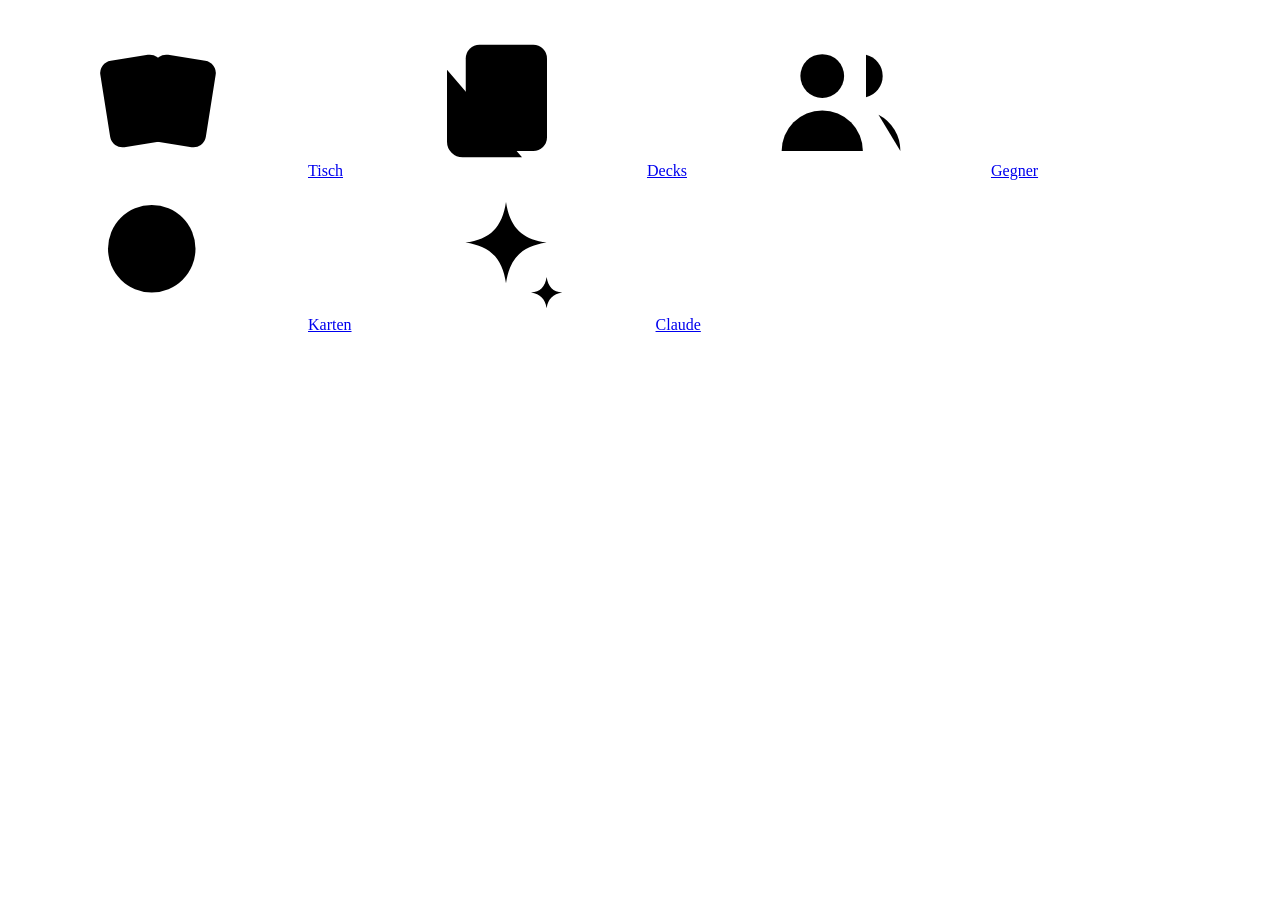
==== src/mtgdeck/sync/app/index.html @ 0e4f9a43 "Handy-App: kein Flackern bei Statusabfragen, Abfangfläche unter der Leiste, Lösch-Rundlauf im Test -" ====
<!doctype html>
<html lang="de">
<head>
  <meta charset="utf-8">
  <meta name="viewport" content="width=device-width, initial-scale=1, viewport-fit=cover">
  <meta name="theme-color" content="#f2f2f7" media="(prefers-color-scheme: light)">
  <meta name="theme-color" content="#0b0b0f" media="(prefers-color-scheme: dark)">
  <meta name="mobile-web-app-capable" content="yes">
  <meta name="apple-mobile-web-app-title" content="Am Tisch">
  <meta name="apple-mobile-web-app-status-bar-style" content="default">
  <meta name="format-detection" content="telephone=no">
  <title>Am Tisch</title>
  <link rel="manifest" href="/app/manifest.webmanifest">
  <link rel="icon" href="/app/icons/icon-192.png" sizes="192x192">
  <link rel="apple-touch-icon" href="/app/icons/apple-touch-icon.png">
  <link rel="stylesheet" href="/app/app.css">
  <script type="module" src="/app/js/main.js"></script>
</head>
<body>
  <svg class="sprite" width="0" height="0" aria-hidden="true">
    <symbol id="i-table" viewBox="0 0 24 24"><rect x="3.5" y="5" width="10" height="14" rx="2" transform="rotate(-9 8.5 12)"/><rect x="10.5" y="5" width="10" height="14" rx="2" transform="rotate(9 15.5 12)"/></symbol>
    <symbol id="i-decks" viewBox="0 0 24 24"><rect x="7" y="3" width="13" height="17" rx="2.2"/><path d="M4 7v11.5A2.5 2.5 0 0 0 6.5 21H16"/></symbol>
    <symbol id="i-users" viewBox="0 0 24 24"><circle cx="9" cy="8" r="3.5"/><path d="M2.5 20a6.5 6.5 0 0 1 13 0"/><path d="M16 4.6a3.5 3.5 0 0 1 0 6.8"/><path d="M18 14.2a6.5 6.5 0 0 1 3.5 5.8"/></symbol>
    <symbol id="i-search" viewBox="0 0 24 24"><circle cx="11" cy="11" r="7"/><path d="m20 20-3.6-3.6"/></symbol>
    <symbol id="i-plus" viewBox="0 0 24 24"><path d="M12 5v14M5 12h14"/></symbol>
    <symbol id="i-x" viewBox="0 0 24 24"><path d="M6.5 6.5l11 11M17.5 6.5l-11 11"/></symbol>
    <symbol id="i-chev-r" viewBox="0 0 24 24"><path d="m9.5 6 6 6-6 6"/></symbol>
    <symbol id="i-chev-l" viewBox="0 0 24 24"><path d="m14.5 5-7 7 7 7"/></symbol>
    <symbol id="i-check" viewBox="0 0 24 24"><path d="m5 12.5 4.5 4.5L19 7.5"/></symbol>
    <symbol id="i-sliders" viewBox="0 0 24 24"><path d="M4 7h9M17 7h3M4 17h3M11 17h9"/><circle cx="15" cy="7" r="2.2"/><circle cx="9" cy="17" r="2.2"/></symbol>
    <symbol id="i-share" viewBox="0 0 24 24"><path d="M12 3.5v11"/><path d="m7.5 7.5 4.5-4.5 4.5 4.5"/><path d="M5.5 11.5v7.5a2 2 0 0 0 2 2h9a2 2 0 0 0 2-2v-7.5"/></symbol>
    <symbol id="i-trash" viewBox="0 0 24 24"><path d="M4 7h16M10 11v6M14 11v6M6 7l1 12a2 2 0 0 0 2 2h6a2 2 0 0 0 2-2l1-12M9 7V4h6v3"/></symbol>
    <symbol id="i-clock" viewBox="0 0 24 24"><circle cx="12" cy="12" r="8.5"/><path d="M12 7.5V12l3 2"/></symbol>
    <symbol id="i-shield" viewBox="0 0 24 24"><path d="M12 3 5 6v5.5c0 4.3 2.9 7.7 7 9.5 4.1-1.8 7-5.2 7-9.5V6z"/><path d="m9 12 2 2 4-4"/></symbol>
    <symbol id="i-note" viewBox="0 0 24 24"><path d="M5 4h10l4 4v12H5z"/><path d="M14 4v5h5M8.5 13h7M8.5 16.5h4.5"/></symbol>
    <symbol id="i-trophy" viewBox="0 0 24 24"><path d="M8 21h8M12 16.5V21M7 4h10v5.5a5 5 0 0 1-10 0z"/><path d="M17 5.5h2.5v1.5a3 3 0 0 1-3 3M7 5.5H4.5V7a3 3 0 0 0 3 3"/></symbol>
    <symbol id="i-flag" viewBox="0 0 24 24"><path d="M5.5 21V4M5.5 4.5h11l-2.2 4 2.2 4h-11"/></symbol>
    <symbol id="i-swap" viewBox="0 0 24 24"><path d="M7 4 4 7l3 3M4 7h12.5M17 14l3 3-3 3M20 17H7.5"/></symbol>
    <symbol id="i-book" viewBox="0 0 24 24"><path d="M5 4.5A1.5 1.5 0 0 1 6.5 3H19v15H6.5A1.5 1.5 0 0 0 5 19.5z"/><path d="M5 19.5A1.5 1.5 0 0 0 6.5 21H19"/></symbol>
    <symbol id="i-cards" viewBox="0 0 24 24"><rect x="5" y="3" width="14" height="18" rx="2.2"/><path d="M8.5 7.5h7M8.5 11h7M8.5 14.5h4"/></symbol>
    <symbol id="i-edit" viewBox="0 0 24 24"><path d="M4 20h4L19.5 8.5a2.1 2.1 0 0 0-3-3L5 17z"/></symbol>
    <symbol id="i-copy" viewBox="0 0 24 24"><rect x="8" y="8" width="12" height="12" rx="2"/><path d="M16 8V6a2 2 0 0 0-2-2H6a2 2 0 0 0-2 2v8a2 2 0 0 0 2 2h2"/></symbol>
    <symbol id="i-qr" viewBox="0 0 24 24"><rect x="3.5" y="3.5" width="6.5" height="6.5" rx="1.2"/><rect x="14" y="3.5" width="6.5" height="6.5" rx="1.2"/><rect x="3.5" y="14" width="6.5" height="6.5" rx="1.2"/><path d="M14 14h2.5v2.5M20.5 14v.01M14 20.5h.01M17.5 17.5h3v3h-3z"/></symbol>
    <symbol id="i-wifi-off" viewBox="0 0 24 24"><path d="M2 8.8a15 15 0 0 1 4.2-2.6M10.7 5.1A15 15 0 0 1 22 8.8M5 12.6a10 10 0 0 1 5.2-2.7M15.5 10.3A10 10 0 0 1 19 12.6M8.5 16.3a5 5 0 0 1 7 0M12 20h.01M3 3l18 18"/></symbol>
    <symbol id="i-alert" viewBox="0 0 24 24"><path d="M12 3 2.5 20h19z"/><path d="M12 10v4.5M12 17.5h.01"/></symbol>
    <symbol id="i-spark" viewBox="0 0 24 24"><path d="M12 3.5c.6 4 2.5 6 6.5 6.5-4 .6-5.9 2.5-6.5 6.5-.6-4-2.5-5.9-6.5-6.5 4-.5 5.9-2.5 6.5-6.5z"/><path d="M18.5 15.5c.25 1.6 1 2.35 2.5 2.5-1.5.25-2.25 1-2.5 2.5-.25-1.5-1-2.25-2.5-2.5 1.5-.15 2.25-.9 2.5-2.5z"/></symbol>
    <symbol id="i-cloud" viewBox="0 0 24 24"><path d="M7 18a4.5 4.5 0 0 1-.6-9A6 6 0 0 1 18 10a4 4 0 0 1-.5 8z"/></symbol>
  </svg>

  <header class="topbar" id="topbar" aria-hidden="true"></header>
  <main id="screen" class="screen" tabindex="-1"></main>
  <div class="fab-wrap" id="fab" hidden></div>

  <div class="tabbar-backdrop" aria-hidden="true"></div>

  <nav class="tabbar" aria-label="Bereiche">
    <a href="#/tisch" data-tab="tisch"><svg class="icon"><use href="#i-table"/></svg>Tisch</a>
    <a href="#/decks" data-tab="decks"><svg class="icon"><use href="#i-decks"/></svg>Decks</a>
    <a href="#/gegner" data-tab="gegner"><svg class="icon"><use href="#i-users"/></svg>Gegner</a>
    <a href="#/karten" data-tab="karten"><svg class="icon"><use href="#i-search"/></svg>Karten</a>
    <a href="#/claude" data-tab="claude"><svg class="icon"><use href="#i-spark"/></svg>Claude<span class="tab-dot" hidden></span></a>
  </nav>

  <div class="toasts" id="toasts" role="status" aria-live="polite"></div>
  <dialog class="sheet" id="sheet" aria-labelledby="sheet-title"></dialog>
  <div id="present" hidden></div>
</body>
</html>
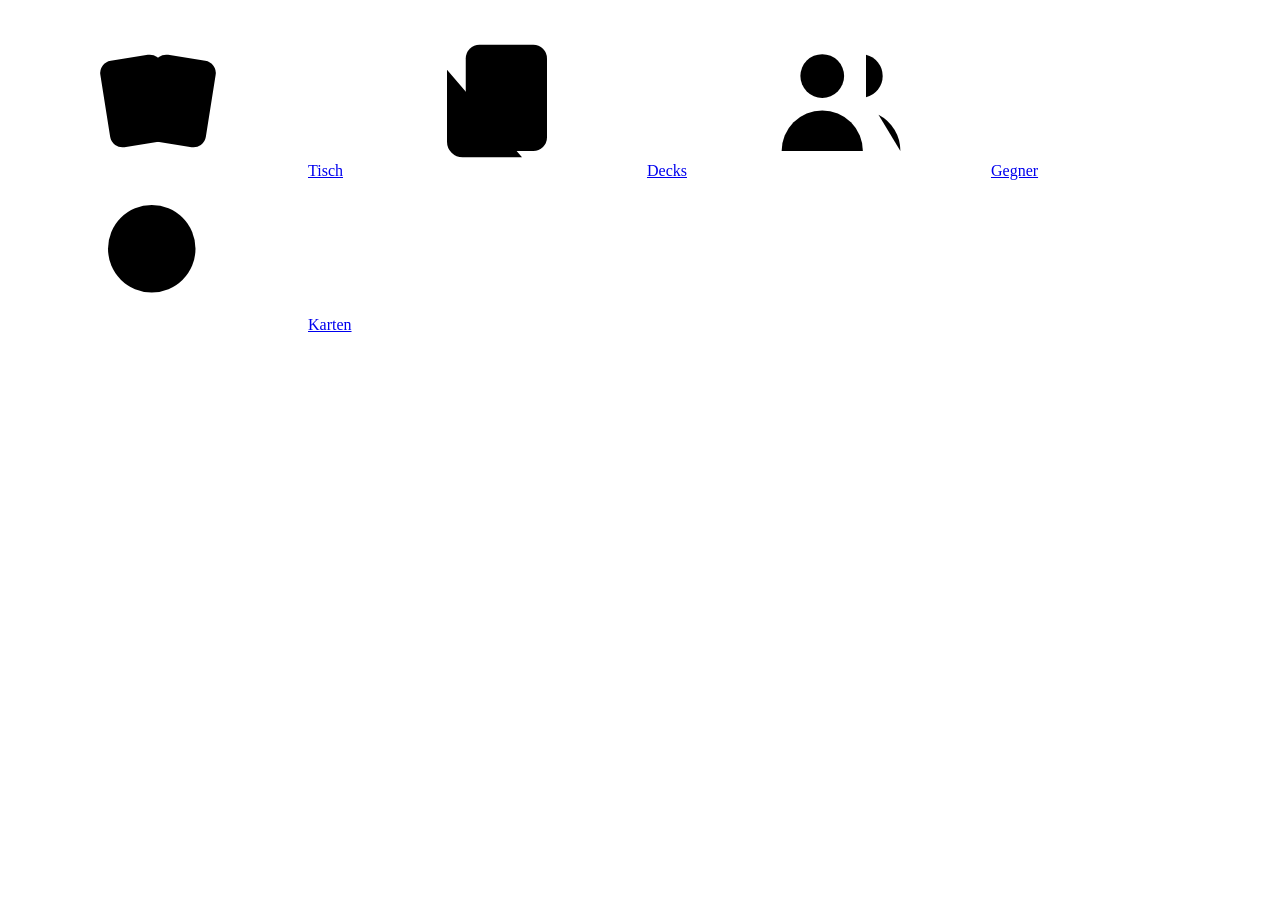
==== commit 55375502: "Remove "Frag Claude" from the phone app and the sync server The phone loses its Claude tab, the "Cla" ====
--- a/src/mtgdeck/sync/app/index.html
+++ b/src/mtgdeck/sync/app/index.html
@@ -36,14 +36,14 @@
     <symbol id="i-trophy" viewBox="0 0 24 24"><path d="M8 21h8M12 16.5V21M7 4h10v5.5a5 5 0 0 1-10 0z"/><path d="M17 5.5h2.5v1.5a3 3 0 0 1-3 3M7 5.5H4.5V7a3 3 0 0 0 3 3"/></symbol>
     <symbol id="i-flag" viewBox="0 0 24 24"><path d="M5.5 21V4M5.5 4.5h11l-2.2 4 2.2 4h-11"/></symbol>
     <symbol id="i-swap" viewBox="0 0 24 24"><path d="M7 4 4 7l3 3M4 7h12.5M17 14l3 3-3 3M20 17H7.5"/></symbol>
-    <symbol id="i-book" viewBox="0 0 24 24"><path d="M5 4.5A1.5 1.5 0 0 1 6.5 3H19v15H6.5A1.5 1.5 0 0 0 5 19.5z"/><path d="M5 19.5A1.5 1.5 0 0 0 6.5 21H19"/></symbol>
     <symbol id="i-cards" viewBox="0 0 24 24"><rect x="5" y="3" width="14" height="18" rx="2.2"/><path d="M8.5 7.5h7M8.5 11h7M8.5 14.5h4"/></symbol>
     <symbol id="i-edit" viewBox="0 0 24 24"><path d="M4 20h4L19.5 8.5a2.1 2.1 0 0 0-3-3L5 17z"/></symbol>
     <symbol id="i-copy" viewBox="0 0 24 24"><rect x="8" y="8" width="12" height="12" rx="2"/><path d="M16 8V6a2 2 0 0 0-2-2H6a2 2 0 0 0-2 2v8a2 2 0 0 0 2 2h2"/></symbol>
     <symbol id="i-qr" viewBox="0 0 24 24"><rect x="3.5" y="3.5" width="6.5" height="6.5" rx="1.2"/><rect x="14" y="3.5" width="6.5" height="6.5" rx="1.2"/><rect x="3.5" y="14" width="6.5" height="6.5" rx="1.2"/><path d="M14 14h2.5v2.5M20.5 14v.01M14 20.5h.01M17.5 17.5h3v3h-3z"/></symbol>
     <symbol id="i-wifi-off" viewBox="0 0 24 24"><path d="M2 8.8a15 15 0 0 1 4.2-2.6M10.7 5.1A15 15 0 0 1 22 8.8M5 12.6a10 10 0 0 1 5.2-2.7M15.5 10.3A10 10 0 0 1 19 12.6M8.5 16.3a5 5 0 0 1 7 0M12 20h.01M3 3l18 18"/></symbol>
     <symbol id="i-alert" viewBox="0 0 24 24"><path d="M12 3 2.5 20h19z"/><path d="M12 10v4.5M12 17.5h.01"/></symbol>
-    <symbol id="i-spark" viewBox="0 0 24 24"><path d="M12 3.5c.6 4 2.5 6 6.5 6.5-4 .6-5.9 2.5-6.5 6.5-.6-4-2.5-5.9-6.5-6.5 4-.5 5.9-2.5 6.5-6.5z"/><path d="M18.5 15.5c.25 1.6 1 2.35 2.5 2.5-1.5.25-2.25 1-2.5 2.5-.25-1.5-1-2.25-2.5-2.5 1.5-.15 2.25-.9 2.5-2.5z"/></symbol>
+    <symbol id="i-undo" viewBox="0 0 24 24"><path d="M9 14 4 9l5-5"/><path d="M4 9h10.5a5.5 5.5 0 0 1 0 11H11"/></symbol>
+    <symbol id="i-heart" viewBox="0 0 24 24"><path d="M12 20s-7.5-4.4-7.5-10A4.3 4.3 0 0 1 12 7.4 4.3 4.3 0 0 1 19.5 10c0 5.6-7.5 10-7.5 10z"/></symbol>
     <symbol id="i-cloud" viewBox="0 0 24 24"><path d="M7 18a4.5 4.5 0 0 1-.6-9A6 6 0 0 1 18 10a4 4 0 0 1-.5 8z"/></symbol>
   </svg>
 
@@ -58,7 +58,6 @@
     <a href="#/decks" data-tab="decks"><svg class="icon"><use href="#i-decks"/></svg>Decks</a>
     <a href="#/gegner" data-tab="gegner"><svg class="icon"><use href="#i-users"/></svg>Gegner</a>
     <a href="#/karten" data-tab="karten"><svg class="icon"><use href="#i-search"/></svg>Karten</a>
-    <a href="#/claude" data-tab="claude"><svg class="icon"><use href="#i-spark"/></svg>Claude<span class="tab-dot" hidden></span></a>
   </nav>
 
   <div class="toasts" id="toasts" role="status" aria-live="polite"></div>
